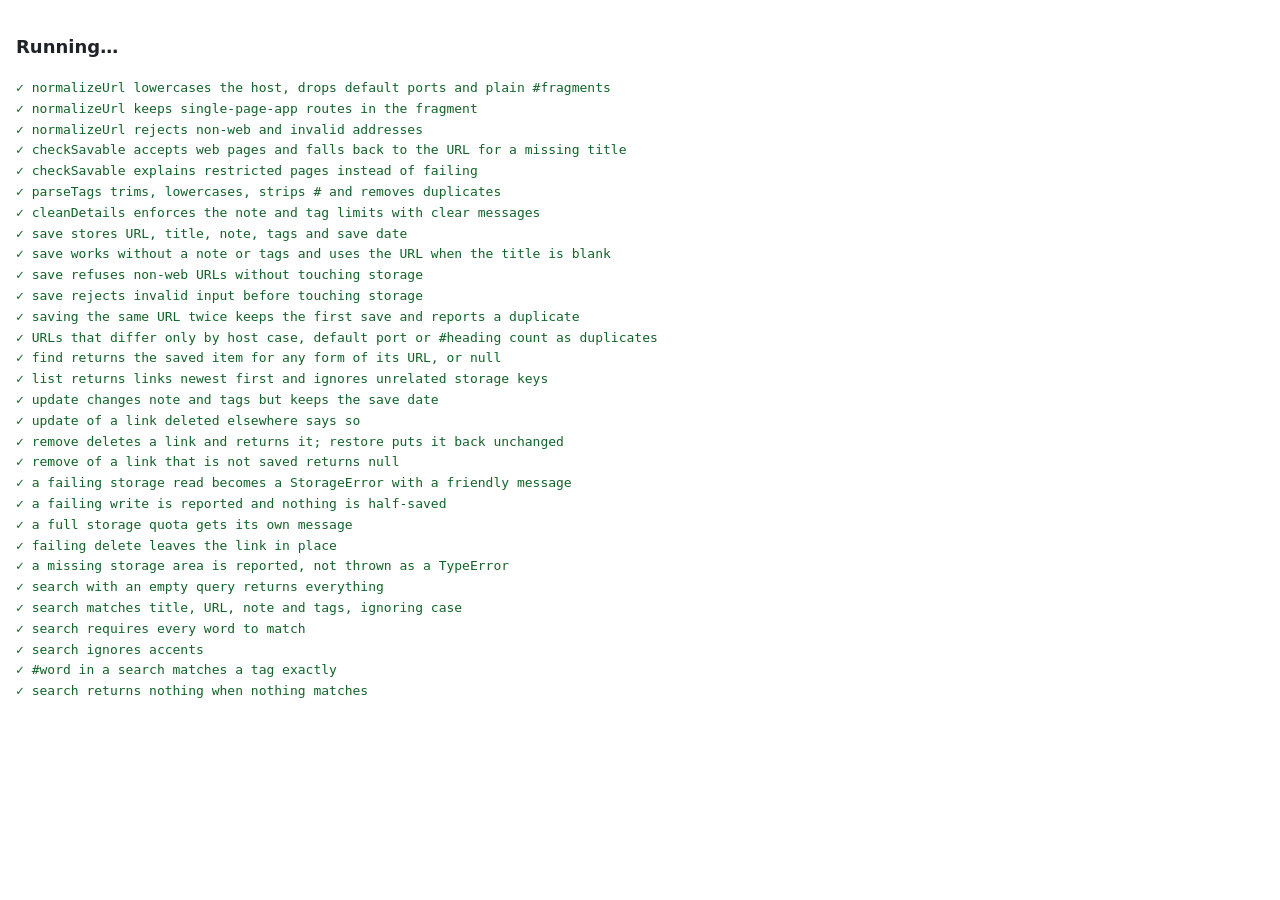
==== test/index.html @ bcb2b035 "Add Link Saver extension A separate Manifest V3 extension in link-saver/ for saving pages to revisit" ====
<!doctype html>
<html lang="en">
<head>
<meta charset="utf-8">
<meta name="viewport" content="width=device-width, initial-scale=1">
<title>Link Saver tests</title>
<link rel="stylesheet" href="../base.css">
<style>
  body { padding: 16px; }
  #summary { font-size: 18px; font-weight: 700; }
  #summary.pass, .pass { color: var(--success-text); }
  #summary.fail, .fail { color: var(--error-text); }
  #results { list-style: none; padding: 0; font: 13px/1.6 ui-monospace, Consolas, monospace; }
  #failures { display: none; }
  /* UI under test renders here, out of the way. */
  #fixture { position: absolute; left: -10000px; top: 0; width: 760px; }
</style>
</head>
<body>
<p id="summary">Running…</p>
<ul id="results"></ul>
<pre id="failures"></pre>
<div id="fixture"></div>

<script src="harness.js"></script>
<script src="chrome-stub.js"></script>
<script src="../links.js"></script>
<script src="../popup.js"></script>
<script src="../list.js"></script>

<!-- background.js expects a service worker: give it importScripts and a stub chrome.
     The popup and list tests pass their own stubs, so only background.js uses this global. -->
<script>
  var importScripts = function () {};
  globalThis.backgroundChrome = createChromeStub();
  globalThis.chrome = globalThis.backgroundChrome;
</script>
<script src="../background.js"></script>

<script src="links.test.js"></script>
<script src="popup.test.js"></script>
<script src="list.test.js"></script>
<script src="background.test.js"></script>
<script>T.run();</script>
</body>
</html>
---- base.css ----
/* Shared colors, type and controls for the popup and the saved-links page. */
:root {
  color-scheme: light dark;
  --bg: #ffffff;
  --surface: #f6f8fa;
  --border: #d0d7de;
  --text: #1f2328;
  --muted: #59636e;
  --accent: #0969da;
  --accent-text: #ffffff;
  --accent-hover: #0757b5;
  --focus: #0969da;
  --success-bg: #dafbe1;
  --success-text: #116329;
  --info-bg: #ddf4ff;
  --info-text: #0a3069;
  --warn-bg: #fff8c5;
  --warn-text: #6b4b00;
  --error-bg: #ffebe9;
  --error-text: #a40e26;
  --radius: 6px;
  font: 14px/1.45 system-ui, -apple-system, "Segoe UI", Roboto, sans-serif;
}

@media (prefers-color-scheme: dark) {
  :root {
    --bg: #0d1117;
    --surface: #161b22;
    --border: #3d444d;
    --text: #e6edf3;
    --muted: #9198a1;
    --accent: #2f81f7;
    --accent-hover: #4c94f8;
    --focus: #58a6ff;
    --success-bg: #12261e;
    --success-text: #56d364;
    --info-bg: #0c2d4f;
    --info-text: #a5d6ff;
    --warn-bg: #2e2510;
    --warn-text: #e3b341;
    --error-bg: #2d1214;
    --error-text: #ff8182;
  }
}

* { box-sizing: border-box; }

body {
  margin: 0;
  background: var(--bg);
  color: var(--text);
}

h1 { font-size: 16px; margin: 0; }

button, input, textarea { font: inherit; color: inherit; }

input[type="text"], input[type="search"], textarea {
  width: 100%;
  padding: 6px 8px;
  border: 1px solid var(--border);
  border-radius: var(--radius);
  background: var(--bg);
}
input[readonly] { background: var(--surface); color: var(--muted); }
textarea { resize: vertical; min-height: 60px; }

button {
  cursor: pointer;
  padding: 6px 14px;
  border: 1px solid var(--border);
  border-radius: var(--radius);
  background: var(--surface);
}
button:disabled { cursor: progress; opacity: 0.65; }
button.primary { background: var(--accent); border-color: var(--accent); color: var(--accent-text); font-weight: 600; }
button.primary:hover:not(:disabled) { background: var(--accent-hover); }
button.danger-quiet { background: none; border-color: transparent; color: var(--error-text); }
button.danger-quiet:hover:not(:disabled) { background: var(--error-bg); }
button.link-button { background: none; border: none; padding: 2px 4px; color: var(--accent); text-decoration: underline; }

:focus-visible { outline: 2px solid var(--focus); outline-offset: 2px; }

.muted { color: var(--muted); }

.notice { padding: 8px 10px; border-radius: var(--radius); }
.notice-info { background: var(--info-bg); color: var(--info-text); }
.notice-warn { background: var(--warn-bg); color: var(--warn-text); }
.notice-error { background: var(--error-bg); color: var(--error-text); }

.status:empty { display: none; }
.status { margin: 0; padding: 6px 10px; border-radius: var(--radius); }
.status-success { background: var(--success-bg); color: var(--success-text); }
.status-info { background: var(--info-bg); color: var(--info-text); }
.status-error { background: var(--error-bg); color: var(--error-text); }

.tag {
  display: inline-block;
  padding: 0 8px;
  border: none;
  border-radius: 999px;
  background: var(--info-bg);
  color: var(--info-text);
  font-size: 12px;
  line-height: 20px;
}
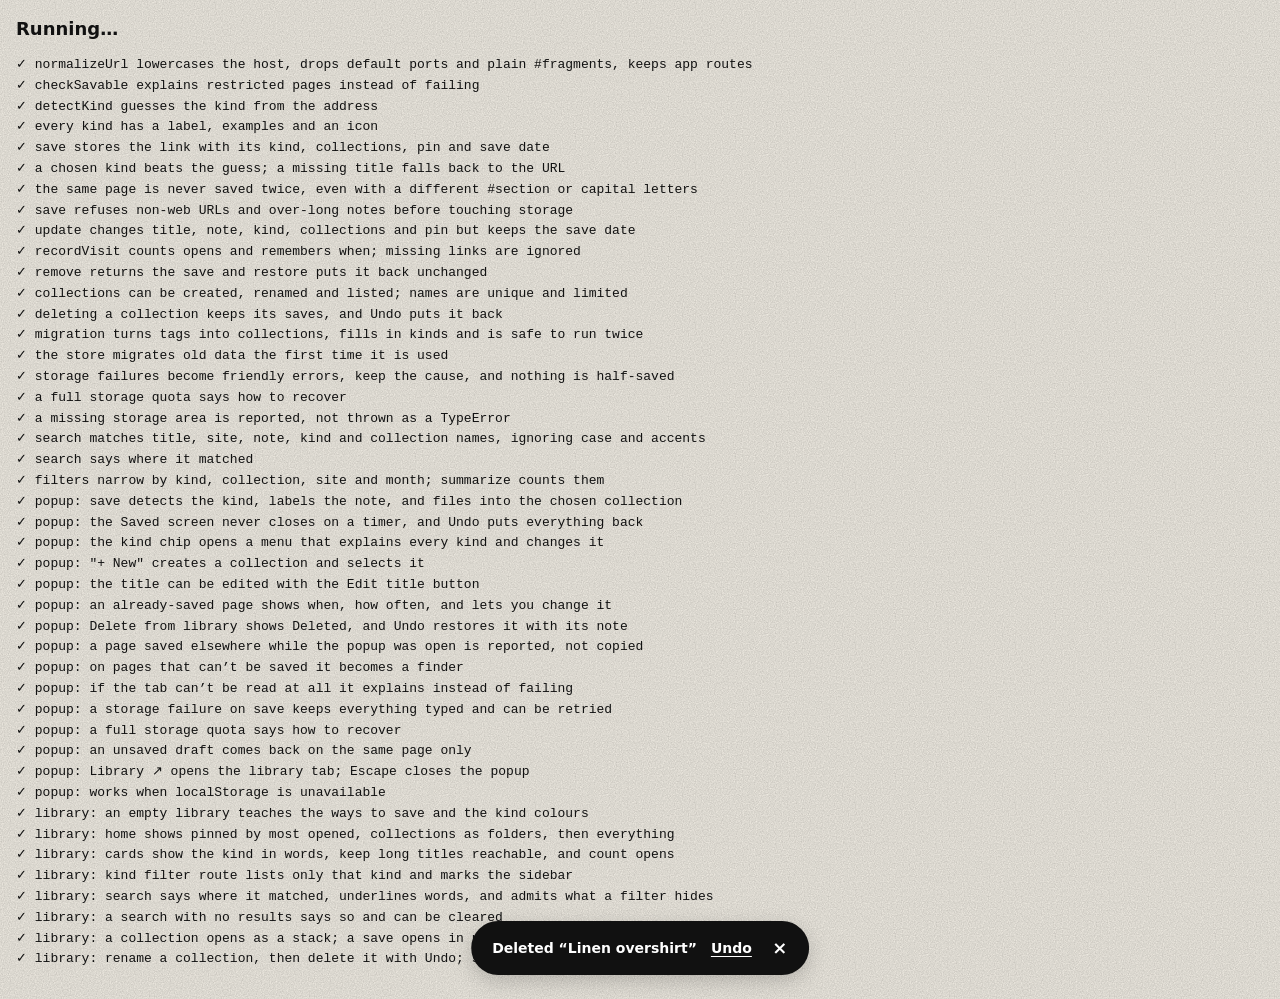
==== commit fd417dd7: "Stash phase 1: new design, kinds, collections and library Rename Link Saver to Stash and bring it in" ====
--- a/test/index.html
+++ b/test/index.html
@@ -3,17 +3,18 @@
 <head>
 <meta charset="utf-8">
 <meta name="viewport" content="width=device-width, initial-scale=1">
-<title>Link Saver tests</title>
+<title>Stash tests</title>
 <link rel="stylesheet" href="../base.css">
+<link rel="stylesheet" href="../popup.css">
+<link rel="stylesheet" href="../library.css">
 <style>
-  body { padding: 16px; }
+  body { padding: 16px; width: auto; }
   #summary { font-size: 18px; font-weight: 700; }
-  #summary.pass, .pass { color: var(--success-text); }
-  #summary.fail, .fail { color: var(--error-text); }
   #results { list-style: none; padding: 0; font: 13px/1.6 ui-monospace, Consolas, monospace; }
+  .fail { text-decoration: underline; }
   #failures { display: none; }
   /* UI under test renders here, out of the way. */
-  #fixture { position: absolute; left: -10000px; top: 0; width: 760px; }
+  #fixture { position: absolute; left: -10000px; top: 0; width: 1100px; }
 </style>
 </head>
 <body>
@@ -24,12 +25,14 @@
 
 <script src="harness.js"></script>
 <script src="chrome-stub.js"></script>
+<script src="../kinds.js"></script>
 <script src="../links.js"></script>
+<script src="../ui.js"></script>
 <script src="../popup.js"></script>
-<script src="../list.js"></script>
+<script src="../library.js"></script>
 
 <!-- background.js expects a service worker: give it importScripts and a stub chrome.
-     The popup and list tests pass their own stubs, so only background.js uses this global. -->
+     The popup and library tests pass their own stubs, so only background.js uses this global. -->
 <script>
   var importScripts = function () {};
   globalThis.backgroundChrome = createChromeStub();
@@ -39,7 +42,7 @@
 
 <script src="links.test.js"></script>
 <script src="popup.test.js"></script>
-<script src="list.test.js"></script>
+<script src="library.test.js"></script>
 <script src="background.test.js"></script>
 <script>T.run();</script>
 </body>
--- a/base.css
+++ b/base.css
@@ -1,106 +1,216 @@
-/* Shared colors, type and controls for the popup and the saved-links page. */
+/* Stash tokens and shared controls for the popup and the library.
+   Colour rule: a kind colour only ever means the kind of thing, and always comes with its name.
+   Selected and primary states are charcoal, never a kind colour. */
 :root {
-  color-scheme: light dark;
-  --bg: #ffffff;
-  --surface: #f6f8fa;
-  --border: #d0d7de;
-  --text: #1f2328;
-  --muted: #59636e;
-  --accent: #0969da;
-  --accent-text: #ffffff;
-  --accent-hover: #0757b5;
-  --focus: #0969da;
-  --success-bg: #dafbe1;
-  --success-text: #116329;
-  --info-bg: #ddf4ff;
-  --info-text: #0a3069;
-  --warn-bg: #fff8c5;
-  --warn-text: #6b4b00;
-  --error-bg: #ffebe9;
-  --error-text: #a40e26;
-  --radius: 6px;
-  font: 14px/1.45 system-ui, -apple-system, "Segoe UI", Roboto, sans-serif;
-}
-
+  color-scheme: light;
+  --canvas: #F3EFE6;
+  --control: #FFFFFF;
+  --ink: #111111;
+  --muted: #55524C;
+  --line: #111111;
+  --action: #111111;
+  --action-ink: #FFFFFF;
+  --on-kind: #111111;
+
+  --kind-read: #3D7BFF;
+  --kind-watch: #FF3B30;
+  --kind-look: #FFD400;
+  --kind-listen: #9B6BFF;
+  --kind-use: #19C35B;
+  --kind-buy: #FF4FA3;
+  --kind-other: #FFFFFF;
+
+  --r-panel: 24px;
+  --r-card: 20px;
+  --r-field: 14px;
+  --r-pill: 999px;
+
+  --ease-out: cubic-bezier(0.23, 1, 0.32, 1);
+  --ease-in-out: cubic-bezier(0.77, 0, 0.175, 1);
+  /* A soft spring (about 15% bounce) for the one "drop" moment. */
+  --spring: linear(0, 0.21 8%, 0.6 18%, 0.89 28%, 1.04 38%, 1.09 46%, 1.07 55%, 1.02 66%, 0.99 78%, 1);
+
+  /* Paper grain: tiny fractal noise, drawn on top of the surface colour. */
+  --grain: url("data:image/svg+xml,%3Csvg xmlns='http://www.w3.org/2000/svg' width='160' height='160'%3E%3Cfilter id='n'%3E%3CfeTurbulence type='fractalNoise' baseFrequency='.85' numOctaves='2' stitchTiles='stitch'/%3E%3CfeColorMatrix values='0 0 0 0 0 0 0 0 0 0 0 0 0 0 0 0 0 0 .2 0'/%3E%3C/filter%3E%3Crect width='100%25' height='100%25' filter='url(%23n)'/%3E%3C/svg%3E");
+  --grain-soft: url("data:image/svg+xml,%3Csvg xmlns='http://www.w3.org/2000/svg' width='160' height='160'%3E%3Cfilter id='n'%3E%3CfeTurbulence type='fractalNoise' baseFrequency='.85' numOctaves='2' stitchTiles='stitch'/%3E%3CfeColorMatrix values='0 0 0 0 0 0 0 0 0 0 0 0 0 0 0 0 0 0 .1 0'/%3E%3C/filter%3E%3Crect width='100%25' height='100%25' filter='url(%23n)'/%3E%3C/svg%3E");
+
+  --sans: Inter, system-ui, -apple-system, "Segoe UI", Roboto, sans-serif;
+  --mono: "IBM Plex Mono", ui-monospace, "Cascadia Mono", Consolas, monospace;
+  font: 14px/1.45 var(--sans);
+}
+
+/* Night palette: same kind colours, dark paper, light lines. */
 @media (prefers-color-scheme: dark) {
   :root {
-    --bg: #0d1117;
-    --surface: #161b22;
-    --border: #3d444d;
-    --text: #e6edf3;
-    --muted: #9198a1;
-    --accent: #2f81f7;
-    --accent-hover: #4c94f8;
-    --focus: #58a6ff;
-    --success-bg: #12261e;
-    --success-text: #56d364;
-    --info-bg: #0c2d4f;
-    --info-text: #a5d6ff;
-    --warn-bg: #2e2510;
-    --warn-text: #e3b341;
-    --error-bg: #2d1214;
-    --error-text: #ff8182;
+    color-scheme: dark;
+    --canvas: #141414;
+    --control: #232220;
+    --ink: #F5F4EE;
+    --muted: #B8B3A8;
+    --line: #F5F4EE;
+    --action: #F5F4EE;
+    --action-ink: #141414;
+    --kind-other: #F5F4EE;
   }
 }
 
 * { box-sizing: border-box; }
-
 body {
   margin: 0;
-  background: var(--bg);
-  color: var(--text);
-}
-
-h1 { font-size: 16px; margin: 0; }
-
+  color: var(--ink);
+  background: var(--grain) var(--canvas);
+  -webkit-font-smoothing: antialiased;
+}
+h1, h2, h3, p { margin: 0; }
 button, input, textarea { font: inherit; color: inherit; }
-
-input[type="text"], input[type="search"], textarea {
-  width: 100%;
-  padding: 6px 8px;
-  border: 1px solid var(--border);
-  border-radius: var(--radius);
-  background: var(--bg);
-}
-input[readonly] { background: var(--surface); color: var(--muted); }
-textarea { resize: vertical; min-height: 60px; }
-
-button {
-  cursor: pointer;
-  padding: 6px 14px;
-  border: 1px solid var(--border);
-  border-radius: var(--radius);
-  background: var(--surface);
-}
-button:disabled { cursor: progress; opacity: 0.65; }
-button.primary { background: var(--accent); border-color: var(--accent); color: var(--accent-text); font-weight: 600; }
-button.primary:hover:not(:disabled) { background: var(--accent-hover); }
-button.danger-quiet { background: none; border-color: transparent; color: var(--error-text); }
-button.danger-quiet:hover:not(:disabled) { background: var(--error-bg); }
-button.link-button { background: none; border: none; padding: 2px 4px; color: var(--accent); text-decoration: underline; }
-
-:focus-visible { outline: 2px solid var(--focus); outline-offset: 2px; }
-
+a { color: inherit; }
+.mono { font-family: var(--mono); font-size: 12px; }
 .muted { color: var(--muted); }
-
-.notice { padding: 8px 10px; border-radius: var(--radius); }
-.notice-info { background: var(--info-bg); color: var(--info-text); }
-.notice-warn { background: var(--warn-bg); color: var(--warn-text); }
-.notice-error { background: var(--error-bg); color: var(--error-text); }
-
+.caps { font-size: 12px; font-weight: 700; letter-spacing: 0.06em; text-transform: uppercase; color: var(--muted); }
+.sr-only { position: absolute; width: 1px; height: 1px; overflow: hidden; clip-path: inset(50%); white-space: nowrap; }
+[hidden] { display: none !important; }
+
+:focus-visible { outline: 2px solid var(--ink); outline-offset: 2px; }
+
+/* ---------- Buttons ---------- */
+.btn {
+  display: inline-flex; align-items: center; justify-content: center; gap: 6px;
+  min-height: 40px; padding: 8px 18px;
+  border: 1px solid var(--line); border-radius: var(--r-pill);
+  background: var(--control); color: var(--ink);
+  font-weight: 600; cursor: pointer; text-decoration: none; white-space: nowrap;
+  -webkit-tap-highlight-color: transparent;
+}
+.btn-primary { background: var(--action); border-color: var(--action); color: var(--action-ink); }
+.btn-small { min-height: 32px; padding: 5px 14px; font-size: 13px; }
+.btn:disabled { cursor: progress; opacity: 0.65; }
+.btn-block { width: 100%; }
+.link-btn {
+  padding: 2px 0; border: 0; background: none; cursor: pointer;
+  font-weight: 600; text-decoration: underline; text-underline-offset: 3px; color: var(--ink);
+}
+.icon-btn {
+  display: inline-grid; place-items: center; width: 28px; height: 28px; padding: 0;
+  border: 1px solid var(--line); border-radius: 8px; background: var(--control); color: var(--ink); cursor: pointer;
+}
+.icon-btn.round { border-radius: 50%; }
+@media (hover: hover) {
+  .btn:hover:not(:disabled), .icon-btn:hover { background-color: color-mix(in srgb, var(--control) 90%, var(--ink)); }
+  .btn-primary:hover:not(:disabled) { background-color: color-mix(in srgb, var(--action) 85%, var(--canvas)); }
+}
+
+/* ---------- Chips ---------- */
+.chip {
+  display: inline-flex; align-items: center; gap: 6px;
+  padding: 3px 12px; min-height: 26px;
+  border: 1px solid var(--line); border-radius: var(--r-pill);
+  background: var(--control); color: var(--ink);
+  font-size: 12px; font-weight: 600; line-height: 18px; white-space: nowrap;
+}
+button.chip { cursor: pointer; }
+.chip[aria-pressed="true"], .chip.is-selected { background: var(--action); border-color: var(--action); color: var(--action-ink); }
+.chip[data-kind] { color: var(--on-kind); border-color: #111111; }
+.chip.dashed { background: transparent; border-style: dashed; }
+
+/* Kind fills. Text on any kind colour is always dark ink. */
+[data-kind="read"] { --kind: var(--kind-read); }
+[data-kind="watch"] { --kind: var(--kind-watch); }
+[data-kind="look"] { --kind: var(--kind-look); }
+[data-kind="listen"] { --kind: var(--kind-listen); }
+[data-kind="use"] { --kind: var(--kind-use); }
+[data-kind="buy"] { --kind: var(--kind-buy); }
+[data-kind="other"] { --kind: var(--kind-other); }
+.chip[data-kind], .kind-fill { background-color: var(--kind); color: var(--on-kind); }
+.kind-tile {
+  display: inline-grid; place-items: center; flex: none;
+  width: 28px; height: 28px; border-radius: 8px; border: 1px solid #111111;
+  background: var(--grain-soft) var(--kind); color: var(--on-kind);
+  transition-property: background-color; transition-duration: 200ms; transition-timing-function: ease;
+}
+
+/* ---------- Fields ---------- */
+.field-label { display: block; margin-bottom: 6px; }
+.field {
+  width: 100%; padding: 12px 14px; min-height: 52px;
+  border: 1px solid var(--line); border-radius: var(--r-field);
+  background: var(--control); color: var(--ink); resize: vertical;
+}
+.field::placeholder { color: var(--ink); opacity: 0.7; }
+.search {
+  display: flex; align-items: center; gap: 10px;
+  padding: 0 14px 0 18px; min-height: 46px;
+  border: 1px solid var(--line); border-radius: var(--r-pill); background: var(--control);
+}
+.search:focus-within { border-width: 2px; padding-left: 17px; padding-right: 13px; }
+.search input { flex: 1; min-width: 0; border: 0; background: none; padding: 10px 0; font-size: 15px; }
+.search input:focus-visible { outline: none; }
+.search input::placeholder { color: var(--ink); opacity: 0.7; }
+.kbd { font-family: var(--mono); font-size: 12px; border: 1px solid var(--line); border-radius: var(--r-pill); padding: 1px 8px; }
+
+/* ---------- Status and toast ---------- */
 .status:empty { display: none; }
-.status { margin: 0; padding: 6px 10px; border-radius: var(--radius); }
-.status-success { background: var(--success-bg); color: var(--success-text); }
-.status-info { background: var(--info-bg); color: var(--info-text); }
-.status-error { background: var(--error-bg); color: var(--error-text); }
-
-.tag {
-  display: inline-block;
-  padding: 0 8px;
-  border: none;
-  border-radius: 999px;
-  background: var(--info-bg);
-  color: var(--info-text);
-  font-size: 12px;
-  line-height: 20px;
-}
+.status { padding: 10px 12px; border-radius: 12px; border: 1px solid var(--line); background: var(--control); }
+.status-error { border-width: 2px; font-weight: 600; }
+.toast-region { position: fixed; left: 50%; bottom: 24px; z-index: 20; translate: -50% 0; display: grid; gap: 8px; }
+.toast {
+  display: flex; align-items: center; gap: 14px;
+  padding: 12px 14px 12px 20px; border-radius: var(--r-pill);
+  border: 1px solid transparent; background: var(--action); color: var(--action-ink);
+  font-weight: 600; box-shadow: 0 6px 20px rgb(0 0 0 / 0.18);
+}
+.toast .link-btn { color: inherit; }
+.toast .close { width: 28px; height: 28px; border: 0; border-radius: 50%; background: none; color: inherit; cursor: pointer; font-size: 18px; }
+
+/* ---------- Menus (kind picker, ⋯ actions) ---------- */
+.menu {
+  position: fixed; z-index: 30; min-width: 220px; padding: 6px;
+  border: 2px solid var(--line); border-radius: 18px; background: var(--control);
+  display: grid; gap: 2px;
+}
+.menu [role="menuitem"], .menu [role="menuitemradio"] {
+  display: flex; align-items: center; gap: 10px; width: 100%;
+  padding: 8px 10px; border: 0; border-radius: 10px; background: none; color: var(--ink);
+  text-align: start; cursor: pointer;
+}
+.menu [aria-checked="true"], .menu [role^="menuitem"]:focus-visible { background: color-mix(in srgb, var(--control) 88%, var(--ink)); outline: none; }
+.menu .sub { display: block; font-size: 12px; color: var(--muted); }
+.menu hr { border: 0; border-top: 1px solid var(--line); opacity: 0.4; margin: 4px 6px; }
+
+/* ---------- Folder tile (a collection: paper folder, kind-coloured stack inside) ---------- */
+.folder {
+  position: relative; display: block; width: 100%; aspect-ratio: 220 / 156; padding: 0;
+  border: 0; background: none; color: var(--ink); text-align: start; cursor: pointer; text-decoration: none;
+}
+.folder .back { position: absolute; inset: 13.5% 0 0 0; border: 1px solid var(--line); border-radius: 0 16px 16px 16px; background: var(--grain-soft) var(--control); }
+.folder .tab { position: absolute; left: 0; top: 0; width: 42%; height: 14.5%; border: 1px solid var(--line); border-bottom: 0; border-radius: 12px 12px 0 0; background: var(--control); }
+.folder .sheet { position: absolute; left: 6.4%; right: 6.4%; height: 41%; border: 1px solid #111111; border-radius: 12px; background: var(--grain-soft) var(--kind); }
+.folder .front {
+  position: absolute; inset: 46% 0 0 0; display: grid; align-content: center; gap: 2px; padding: 0 16px;
+  border: 1px solid var(--line); border-radius: 14px; background: var(--grain-soft) var(--control);
+}
+.folder .name { font-weight: 800; font-size: 16px; line-height: 20px; overflow: hidden; text-overflow: ellipsis; white-space: nowrap; }
+.folder .summary { font-size: 12px; color: var(--muted); }
+.folder .sheet, .folder .front { transition-property: translate; transition-duration: 160ms; transition-timing-function: var(--ease-out); }
+
+/* ---------- Press feedback and motion (only without reduced motion) ---------- */
+@media (prefers-reduced-motion: no-preference) {
+  .btn, .icon-btn, button.chip, .folder {
+    transition-property: scale, background-color;
+    transition-duration: 150ms;
+    transition-timing-function: ease-out;
+  }
+  .btn:not(:disabled):active, .icon-btn:active, button.chip:active, .folder:active { scale: 0.96; }
+}
+.fade-in { animation: fade-in 150ms ease-out both; }
+@keyframes fade-in { from { opacity: 0; } }
+
+/* One-shot entrances. Exits are instant or handled in script, always faster than entrances. */
+@media (prefers-reduced-motion: no-preference) {
+  .motion-toast { animation: toast-in 240ms var(--ease-out) both; }
+  .motion-menu { animation: menu-in 150ms var(--ease-out) both; }
+}
+@media (prefers-reduced-motion: reduce) {
+  .motion-toast, .motion-menu { animation: fade-in 150ms ease-out both; }
+}
+@keyframes toast-in { from { opacity: 0; transform: translateY(100%); } }
+@keyframes menu-in { from { opacity: 0; transform: scale(0.97); } }
--- a/popup.css
+++ b/popup.css
@@ -0,0 +1,70 @@
+/* Chrome popups are at most 800×600. Every state here stays under 600px tall. */
+body { width: 360px; }
+#app { padding: 16px; }
+.screen, .stack-form { display: flex; flex-direction: column; gap: 12px; }
+.small { font-size: 12px; }
+.center { text-align: center; }
+.headline { font-size: 24px; line-height: 28px; font-weight: 800; letter-spacing: -0.01em; }
+.headline.small { font-size: 20px; line-height: 24px; }
+
+.top { display: flex; align-items: center; gap: 8px; }
+.brand { flex: 1; font-weight: 800; font-size: 17px; }
+
+/* Preview card */
+.preview-card { border: 1px solid var(--line); border-radius: 18px; overflow: hidden; background: var(--control); }
+.preview {
+  position: relative; display: grid; place-items: center; height: 104px;
+  border-bottom: 1px solid #111111; color: var(--on-kind);
+  background: var(--grain-soft) var(--kind);
+  transition-property: background-color; transition-duration: 200ms; transition-timing-function: ease;
+}
+.preview .kind-chip { position: absolute; left: 12px; top: 12px; border-width: 1.5px; }
+.saved-badge {
+  position: absolute; right: 12px; bottom: 12px; padding: 5px 12px;
+  border: 2px solid #111111; border-radius: var(--r-pill); background: #FFFFFF; color: #111111;
+  font-size: 12px; font-weight: 800;
+}
+.details { display: grid; gap: 4px; padding: 10px 14px 12px; }
+.title-row { display: flex; align-items: flex-start; gap: 8px; }
+.title { flex: 1; font-weight: 700; font-size: 16px; line-height: 20px; overflow-wrap: anywhere;
+  display: -webkit-box; -webkit-box-orient: vertical; -webkit-line-clamp: 2; overflow: hidden; }
+.title-input { flex: 1; min-width: 0; font-weight: 700; font-size: 16px; padding: 4px 8px; border: 1px solid var(--line); border-radius: 8px; background: var(--control); }
+.site { display: flex; align-items: center; gap: 6px; font-size: 12px; font-weight: 500; color: var(--muted); }
+.favicon { width: 14px; height: 14px; border: 1px solid var(--line); border-radius: 50%; background: var(--control); flex: none; }
+.hint { line-height: 16px; }
+
+.field { min-height: 52px; max-height: 120px; }
+.collections { display: flex; flex-wrap: wrap; gap: 6px; margin-top: 8px; }
+.chip-input { min-height: 26px; width: 150px; padding: 2px 12px; border: 1px solid var(--line); border-radius: var(--r-pill); background: var(--control); font-size: 12px; }
+.row { display: flex; align-items: center; justify-content: space-between; gap: 8px; }
+.actions { display: flex; gap: 8px; }
+.actions > .btn { flex: 1; }
+
+/* Saved: the folder with its stack, and the new sheet dropping onto it */
+.saved-art { position: relative; padding-top: 34px; }
+.saved-art .folder { cursor: default; }
+.new-sheet {
+  position: absolute; left: 6%; right: 6%; top: 0; display: grid; gap: 2px;
+  padding: 10px 14px; border: 2px solid #111111; border-radius: 12px; color: var(--on-kind);
+  background: var(--grain-soft) var(--kind);
+}
+.on-kind { color: var(--on-kind); }
+.new-title { font-weight: 800; font-size: 15px; line-height: 19px; overflow: hidden; text-overflow: ellipsis; white-space: nowrap; }
+@media (prefers-reduced-motion: no-preference) {
+  .new-sheet.drop { animation: sheet-drop 420ms var(--spring) both; }
+}
+@media (prefers-reduced-motion: reduce) {
+  .new-sheet.drop { animation: fade-in 150ms ease-out both; }
+}
+@keyframes sheet-drop { from { opacity: 0; transform: translateY(-16px); } }
+
+/* Finder (pages that can't be saved) */
+.notice { display: grid; gap: 6px; padding: 16px; border: 1px solid var(--line); border-radius: 18px; background: var(--control); }
+.finder-list { display: grid; gap: 6px; }
+.finder-row {
+  display: flex; align-items: center; gap: 10px; width: 100%; padding: 8px 10px;
+  border: 1px solid var(--line); border-radius: 12px; background: var(--control); color: var(--ink);
+  text-align: start; cursor: pointer;
+}
+.finder-text { flex: 1; min-width: 0; display: grid; }
+.finder-title { font-weight: 700; font-size: 13px; overflow: hidden; text-overflow: ellipsis; white-space: nowrap; }
--- a/library.css
+++ b/library.css
@@ -0,0 +1,170 @@
+/* Library tab. Wide: sidebar + main. Below 900px the sidebar folds into a Filters button. */
+#app { min-height: 100vh; }
+.small { font-size: 12px; }
+.grow { flex: 1; }
+.center { justify-content: center; }
+.display { font-size: 40px; line-height: 44px; font-weight: 800; letter-spacing: -0.02em; }
+.title-24 { font-size: 24px; line-height: 28px; font-weight: 700; }
+.title-22 { font-size: 22px; line-height: 28px; font-weight: 700; }
+
+.topbar {
+  position: sticky; top: 0; z-index: 10; display: flex; align-items: center; gap: 16px;
+  padding: 16px 28px; border-bottom: 1px solid var(--line); background: var(--grain) var(--canvas);
+}
+.brand { display: inline-flex; align-items: center; gap: 10px; font-weight: 800; font-size: 20px; text-decoration: none; }
+.topbar .search { flex: 1; }
+.seg { display: inline-flex; padding: 3px; border: 1px solid var(--line); border-radius: var(--r-pill); background: var(--control); }
+.seg button { padding: 6px 14px; border: 0; border-radius: var(--r-pill); background: none; font-weight: 600; font-size: 12px; cursor: pointer; color: var(--ink); }
+.seg button[aria-pressed="true"] { background: var(--action); color: var(--action-ink); }
+.filters-btn { display: none; }
+
+.body { display: grid; grid-template-columns: 260px minmax(0, 1fr); }
+.sidebar { display: grid; align-content: start; gap: 22px; padding: 24px 18px; border-right: 1px solid var(--line); }
+.side-section { display: grid; gap: 2px; }
+.side-section .caps { padding: 0 10px 6px; }
+.side-row {
+  display: flex; align-items: center; gap: 10px; width: 100%; min-height: 34px; padding: 7px 10px;
+  border: 0; border-radius: 10px; background: none; color: var(--ink); text-decoration: none; font-weight: 500; text-align: start; cursor: pointer;
+}
+.side-row[aria-current="page"] { background: var(--action); color: var(--action-ink); font-weight: 700; }
+.side-row.dim { opacity: 0.45; }
+.side-label { flex: 1; min-width: 0; overflow: hidden; text-overflow: ellipsis; white-space: nowrap; }
+.count { opacity: 0.75; }
+.lead-space { width: 16px; flex: none; }
+.swatch { width: 14px; height: 14px; flex: none; border: 1px solid #111111; border-radius: 4px; background: var(--kind); }
+.side-row .favicon, .site .favicon { width: 14px; height: 14px; flex: none; border: 1px solid var(--line); border-radius: 50%; background: var(--control); }
+.show-all { justify-self: start; margin: 4px 0 0 36px; }
+.side-input { margin: 4px 10px; padding: 7px 10px; border: 1px solid var(--line); border-radius: 10px; background: var(--control); }
+@media (hover: hover) { .side-row:not([aria-current]):hover { background: color-mix(in srgb, var(--canvas) 88%, var(--ink)); } }
+
+.main { display: grid; align-content: start; gap: 24px; padding: 32px; min-width: 0; }
+.main:focus { outline: none; }
+.page-head { display: flex; align-items: baseline; justify-content: space-between; gap: 16px; flex-wrap: wrap; }
+.section-head { display: flex; align-items: baseline; gap: 12px; }
+.foot { padding-top: 8px; }
+.chips { display: flex; flex-wrap: wrap; gap: 8px; }
+
+/* Cards */
+.grid { display: grid; grid-template-columns: repeat(auto-fill, minmax(200px, 1fr)); gap: 20px; }
+.card { position: relative; display: grid; align-content: start; border: 1px solid var(--line); border-radius: var(--r-card); background: var(--control); overflow: hidden; }
+.card-preview { display: grid; place-items: center; height: 132px; border-bottom: 1px solid #111111; color: var(--on-kind); background: var(--grain-soft) var(--kind); }
+.card-body { display: grid; gap: 6px; padding: 14px; }
+.card-top { display: flex; align-items: center; justify-content: space-between; }
+.card-title { font-weight: 700; font-size: 15px; line-height: 19px; text-decoration: none; overflow-wrap: anywhere;
+  display: -webkit-box; -webkit-box-orient: vertical; -webkit-line-clamp: 2; overflow: hidden; }
+.card-title:hover { text-decoration: underline; }
+.card-note { font-size: 12px; line-height: 16px; color: var(--muted); display: -webkit-box; -webkit-box-orient: vertical; -webkit-line-clamp: 2; overflow: hidden; }
+.site { display: flex; align-items: center; gap: 6px; font-size: 12px; font-weight: 500; min-width: 0; }
+.card-actions {
+  position: absolute; top: 10px; right: 10px; display: flex; align-items: center; gap: 2px; padding: 4px;
+  border: 1px solid var(--line); border-radius: var(--r-pill); background: var(--control);
+  opacity: 0; pointer-events: none; transition-property: opacity; transition-duration: 120ms; transition-timing-function: ease-out;
+}
+.card:focus-within .card-actions { opacity: 1; pointer-events: auto; }
+@media (hover: hover) { .card:hover .card-actions { opacity: 1; pointer-events: auto; } }
+.pill-action { padding: 4px 9px; border: 0; border-radius: var(--r-pill); background: none; color: var(--ink); font-size: 12px; font-weight: 600; cursor: pointer; text-decoration: none; }
+.pill-action.primary { background: var(--action); color: var(--action-ink); }
+.divider { width: 1px; height: 16px; background: var(--line); opacity: 0.5; }
+
+/* Folders (collections) */
+.folders { display: grid; grid-template-columns: repeat(auto-fill, minmax(200px, 1fr)); gap: 20px; }
+@media (prefers-reduced-motion: no-preference) and (hover: hover) {
+  .folder:hover .sheet { translate: 0 -3px; }
+}
+
+/* Search results and list view */
+.results { display: grid; gap: 12px; }
+.row-item { display: flex; align-items: center; gap: 16px; padding: 14px 16px; border: 1px solid var(--line); border-radius: 18px; background: var(--control); }
+.row-item .kind-tile { border-radius: 12px; }
+.row-text { flex: 1; min-width: 0; display: grid; gap: 3px; }
+.row-title { font-weight: 700; font-size: 16px; text-decoration: none; }
+.row-title:hover { text-decoration: underline; }
+.row-meta { font-size: 12px; font-weight: 500; color: var(--muted); }
+.match { font-weight: 900; text-decoration: underline; text-underline-offset: 3px; }
+.outside { display: flex; align-items: center; justify-content: space-between; gap: 12px; padding: 14px 18px; border: 1px dashed var(--line); border-radius: 16px; background: var(--control); }
+
+/* Collection: open folder, saves as a stack; the chosen one opens in place */
+.crumbs { display: flex; gap: 8px; font-weight: 600; }
+.open-folder { display: grid; }
+.folder-tab {
+  justify-self: start; display: flex; align-items: center; gap: 10px; padding: 12px 22px;
+  border: 1px solid var(--line); border-bottom: 0; border-radius: 18px 18px 0 0; background: var(--control);
+  position: relative; z-index: 1; margin-bottom: -1px;
+}
+.folder-title { font-size: 24px; line-height: 28px; font-weight: 900; letter-spacing: -0.01em; }
+.rename-input { font-size: 22px; font-weight: 800; padding: 2px 8px; border: 1px solid var(--line); border-radius: 8px; background: var(--control); }
+.pocket { display: grid; gap: 16px; padding: 24px; border: 1px solid var(--line); border-radius: 0 24px 24px 24px; background: var(--grain-soft) var(--control); }
+.pocket-bar { display: flex; align-items: center; flex-wrap: wrap; gap: 8px; }
+.sheet-stack { list-style: none; margin: 0; padding: 0; }
+.sheet {
+  position: relative; border: 1px solid #111111; border-radius: 20px; color: var(--on-kind);
+  background: var(--grain-soft) var(--kind); padding-bottom: 20px;
+}
+.sheet + .sheet { margin-top: -20px; }
+.sheet:last-child { padding-bottom: 0; }
+.sheet-head {
+  display: flex; align-items: center; gap: 12px; width: 100%; min-height: 56px; padding: 14px 20px;
+  border: 0; border-radius: 20px; background: none; color: inherit; text-align: start; cursor: pointer;
+}
+.sheet-head .chip { background: #FFFFFF; }
+.sheet-title { flex: 1; min-width: 0; font-weight: 800; font-size: 17px; overflow: hidden; text-overflow: ellipsis; white-space: nowrap; }
+.sheet-site { font-size: 13px; font-weight: 500; }
+@media (hover: hover) { .sheet-head:hover .sheet-title { text-decoration: underline; } }
+.sheet-body { display: flex; gap: 24px; padding: 0 20px 16px; }
+.sheet:last-child .sheet-body { padding-bottom: 20px; }
+.sheet-details { flex: 1; display: grid; align-content: start; gap: 12px; }
+.sheet-note { font-size: 15px; line-height: 22px; }
+.sheet-actions { display: flex; flex-wrap: wrap; gap: 8px; }
+/* On a kind colour the controls use the light palette in both themes, so they never invert. */
+.sheet .btn { --control: #FFFFFF; --ink: #111111; --line: #111111; }
+.sheet .btn-primary { --action: #111111; --action-ink: #FFFFFF; }
+.sheet-preview { display: grid; place-items: center; width: 260px; height: 150px; flex: none; border: 1px solid #111111; border-radius: 12px; background: #FFFFFF; color: #111111; }
+@media (prefers-reduced-motion: no-preference) {
+  .sheet-body.reveal { animation: reveal 220ms var(--ease-out) both; }
+}
+@media (prefers-reduced-motion: reduce) {
+  .sheet-body.reveal { animation: fade-in 150ms ease-out both; }
+}
+@keyframes reveal { from { clip-path: inset(0 0 100% 0); opacity: 0.6; } to { clip-path: inset(0 0 0 0); opacity: 1; } }
+
+/* Edit dialog */
+.dialog { width: min(520px, calc(100vw - 32px)); padding: 0; border: 2px solid var(--line); border-radius: 24px; background: var(--control); color: var(--ink); }
+.dialog::backdrop { background: rgb(17 17 17 / 0.4); }
+.dialog-form { display: grid; gap: 16px; padding: 24px; }
+.dialog-actions { display: flex; justify-content: flex-end; gap: 8px; }
+.chip[role="radio"][aria-checked="true"] { outline: 2px solid var(--ink); outline-offset: 2px; }
+
+/* Empty */
+.empty { display: grid; justify-items: center; gap: 16px; padding: 48px 16px; text-align: center; }
+.empty.small { padding: 24px 0; justify-items: start; text-align: start; }
+.lede { max-width: 560px; font-size: 17px; line-height: 26px; }
+.empty-art { position: relative; width: 308px; height: 200px; border: 1px solid var(--line); border-radius: 16px; background: var(--control); }
+.empty-art .slot, .empty-art .layer { position: absolute; left: 56px; right: 56px; height: 64px; border-radius: 16px; }
+.empty-art .slot { top: 40px; padding-top: 8px; border: 1.5px dashed var(--line); font-size: 12px; font-weight: 600; color: var(--muted); }
+.empty-art .l1 { top: 68px; border: 1px solid var(--line); background: var(--grain-soft) var(--control); }
+.empty-art .l2 { top: 96px; border: 1px solid var(--line); background: var(--grain-soft) var(--control); }
+.ways { display: grid; grid-template-columns: repeat(3, minmax(0, 220px)); gap: 16px; padding: 0; margin: 0; list-style: none; text-align: start; }
+.ways li { display: grid; gap: 6px; padding: 20px; border: 1px solid var(--line); border-radius: 20px; background: var(--control); }
+.ways .num { font-weight: 900; font-size: 28px; }
+@media (prefers-reduced-motion: no-preference) {
+  .stagger { animation: rise 300ms var(--ease-out) both; }
+  .stagger:nth-child(2) { animation-delay: 50ms; }
+  .stagger:nth-child(3) { animation-delay: 100ms; }
+}
+@keyframes rise { from { opacity: 0; transform: translateY(8px); } }
+
+/* Narrow: below 900px (and at 200% zoom on a 1280px window) the sidebar folds into Filters. */
+@media (max-width: 900px) {
+  .topbar { flex-wrap: wrap; padding: 12px 16px; gap: 10px; }
+  .topbar .search { order: 3; flex-basis: 100%; }
+  .filters-btn { display: inline-flex; margin-left: auto; }
+  .body { grid-template-columns: minmax(0, 1fr); }
+  .sidebar { display: none; position: fixed; inset: 0 auto 0 0; z-index: 25; width: min(300px, 86vw); overflow-y: auto; overscroll-behavior: contain; background: var(--grain) var(--canvas); }
+  .sidebar.open { display: grid; }
+  .main { padding: 20px 16px; }
+  .display { font-size: 30px; line-height: 34px; }
+  .sheet-body { flex-direction: column; }
+  .sheet-preview { width: 100%; }
+  .sheet-site { display: none; }
+  .ways { grid-template-columns: minmax(0, 1fr); }
+}
